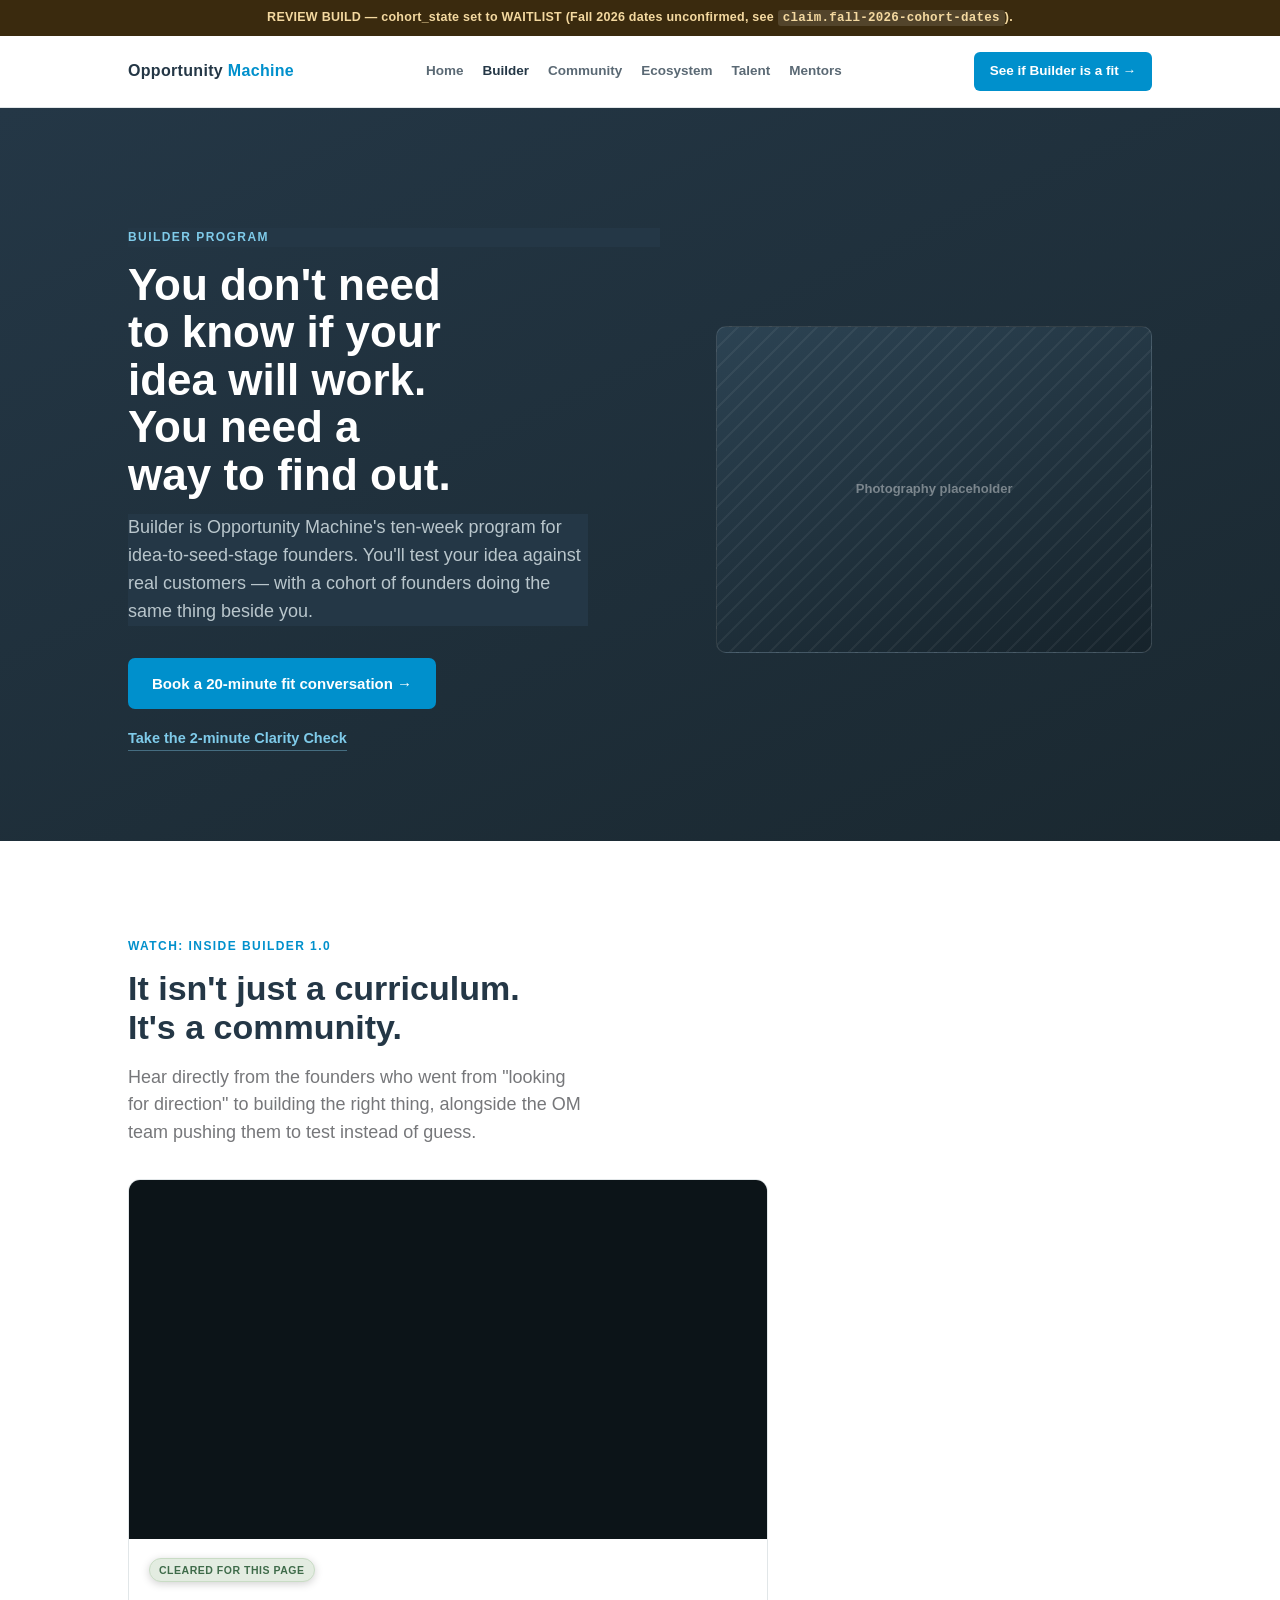
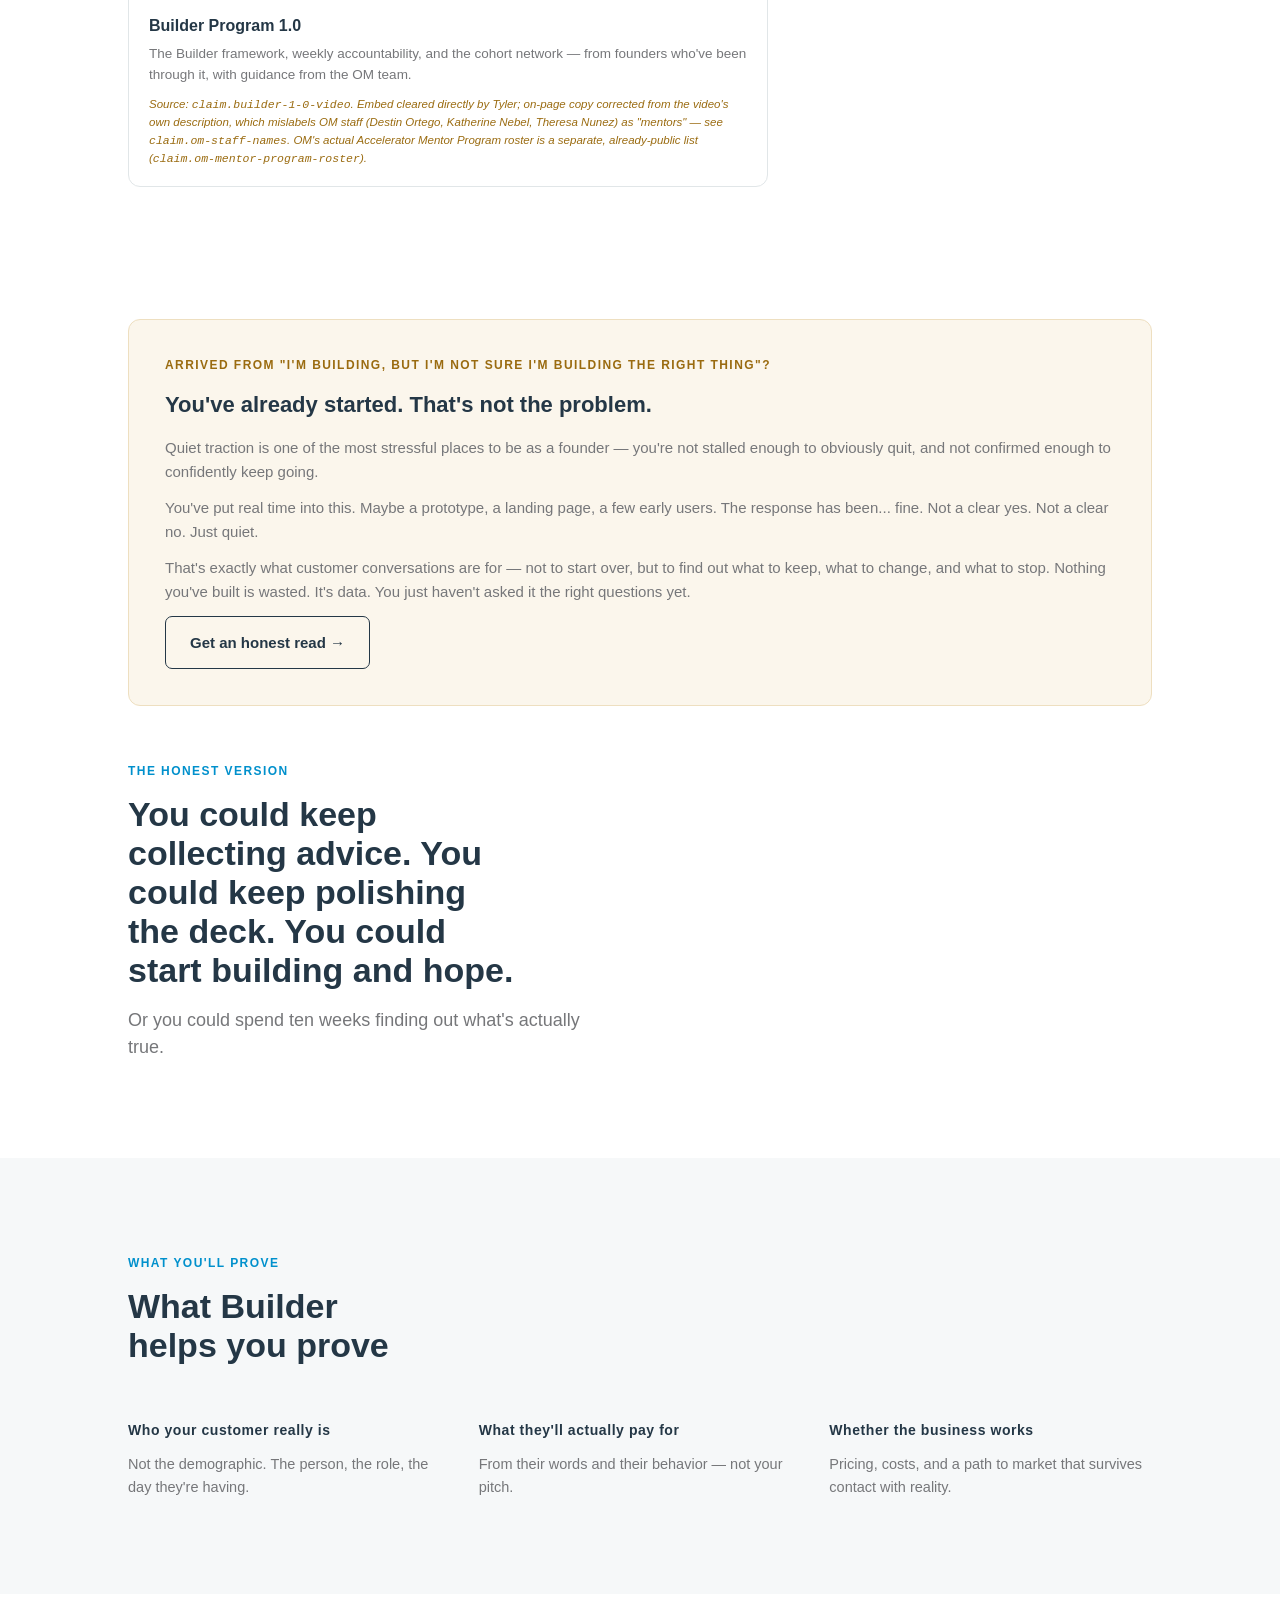
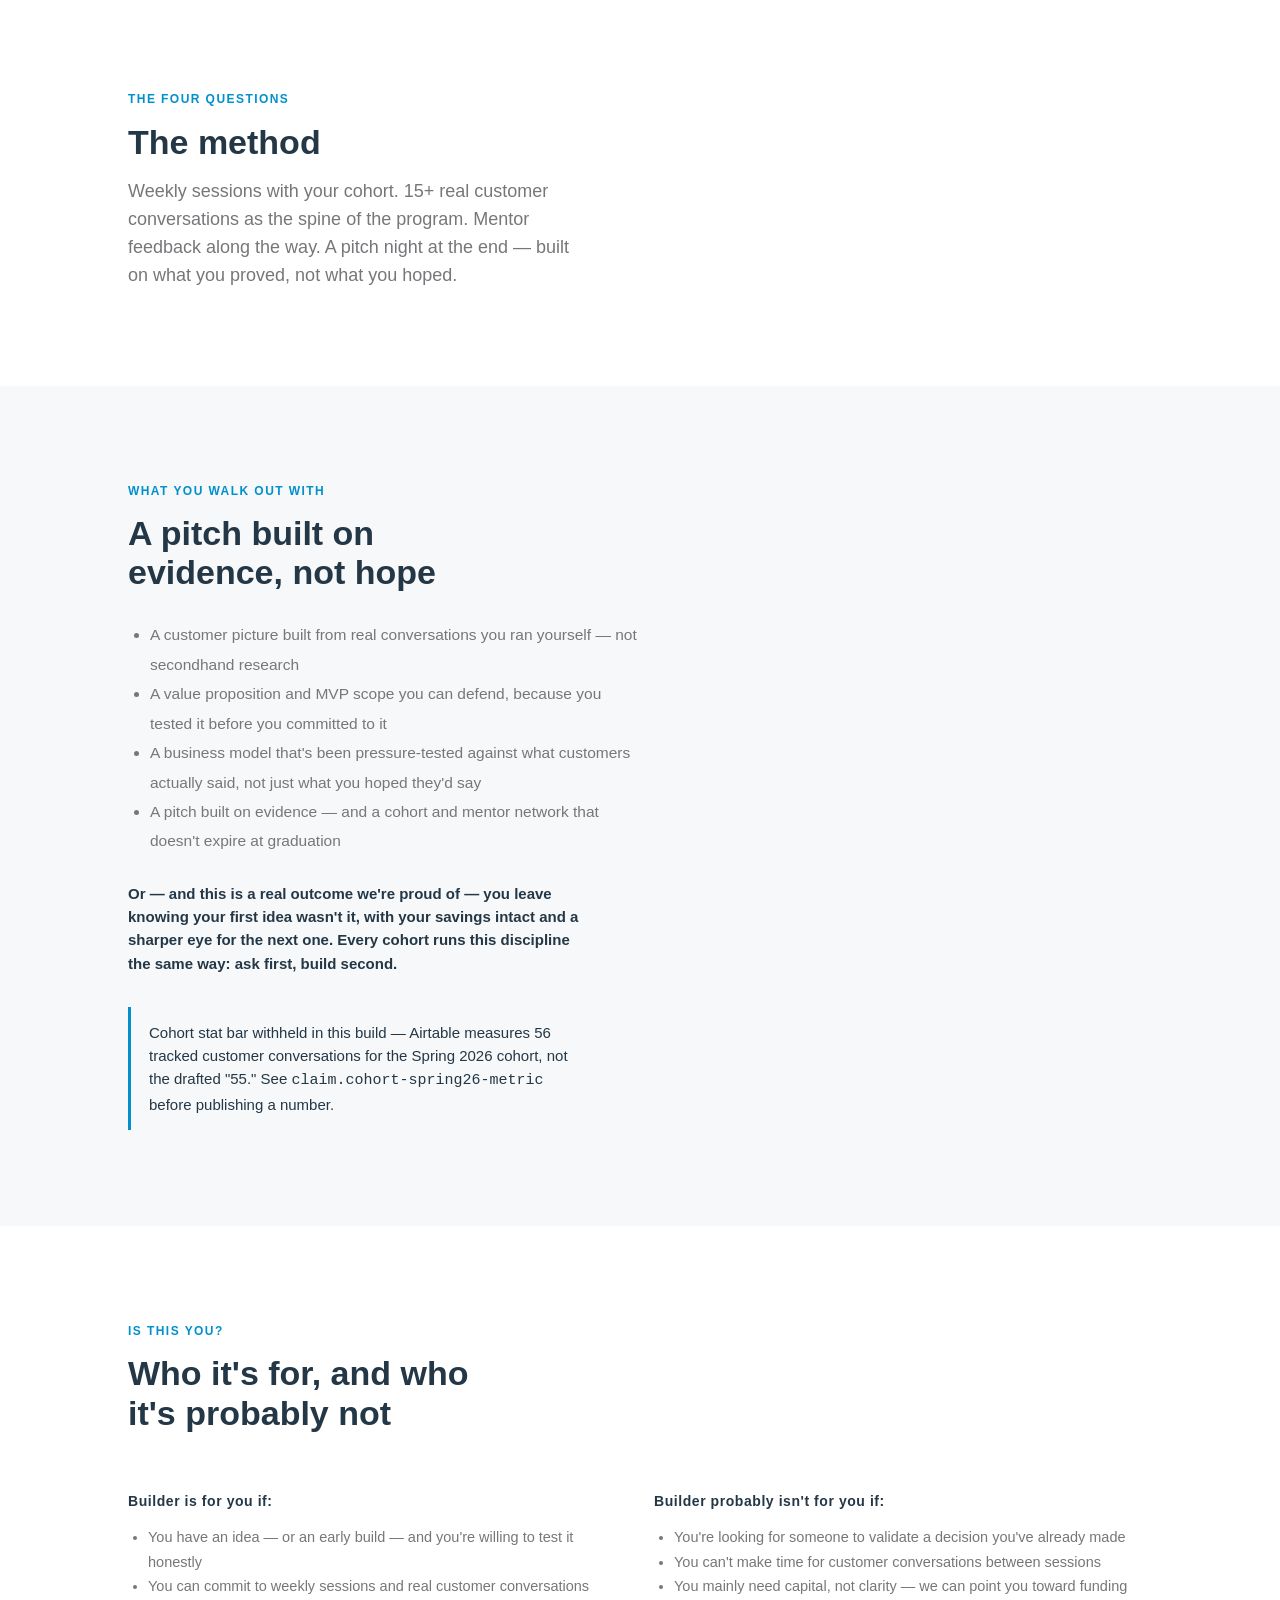
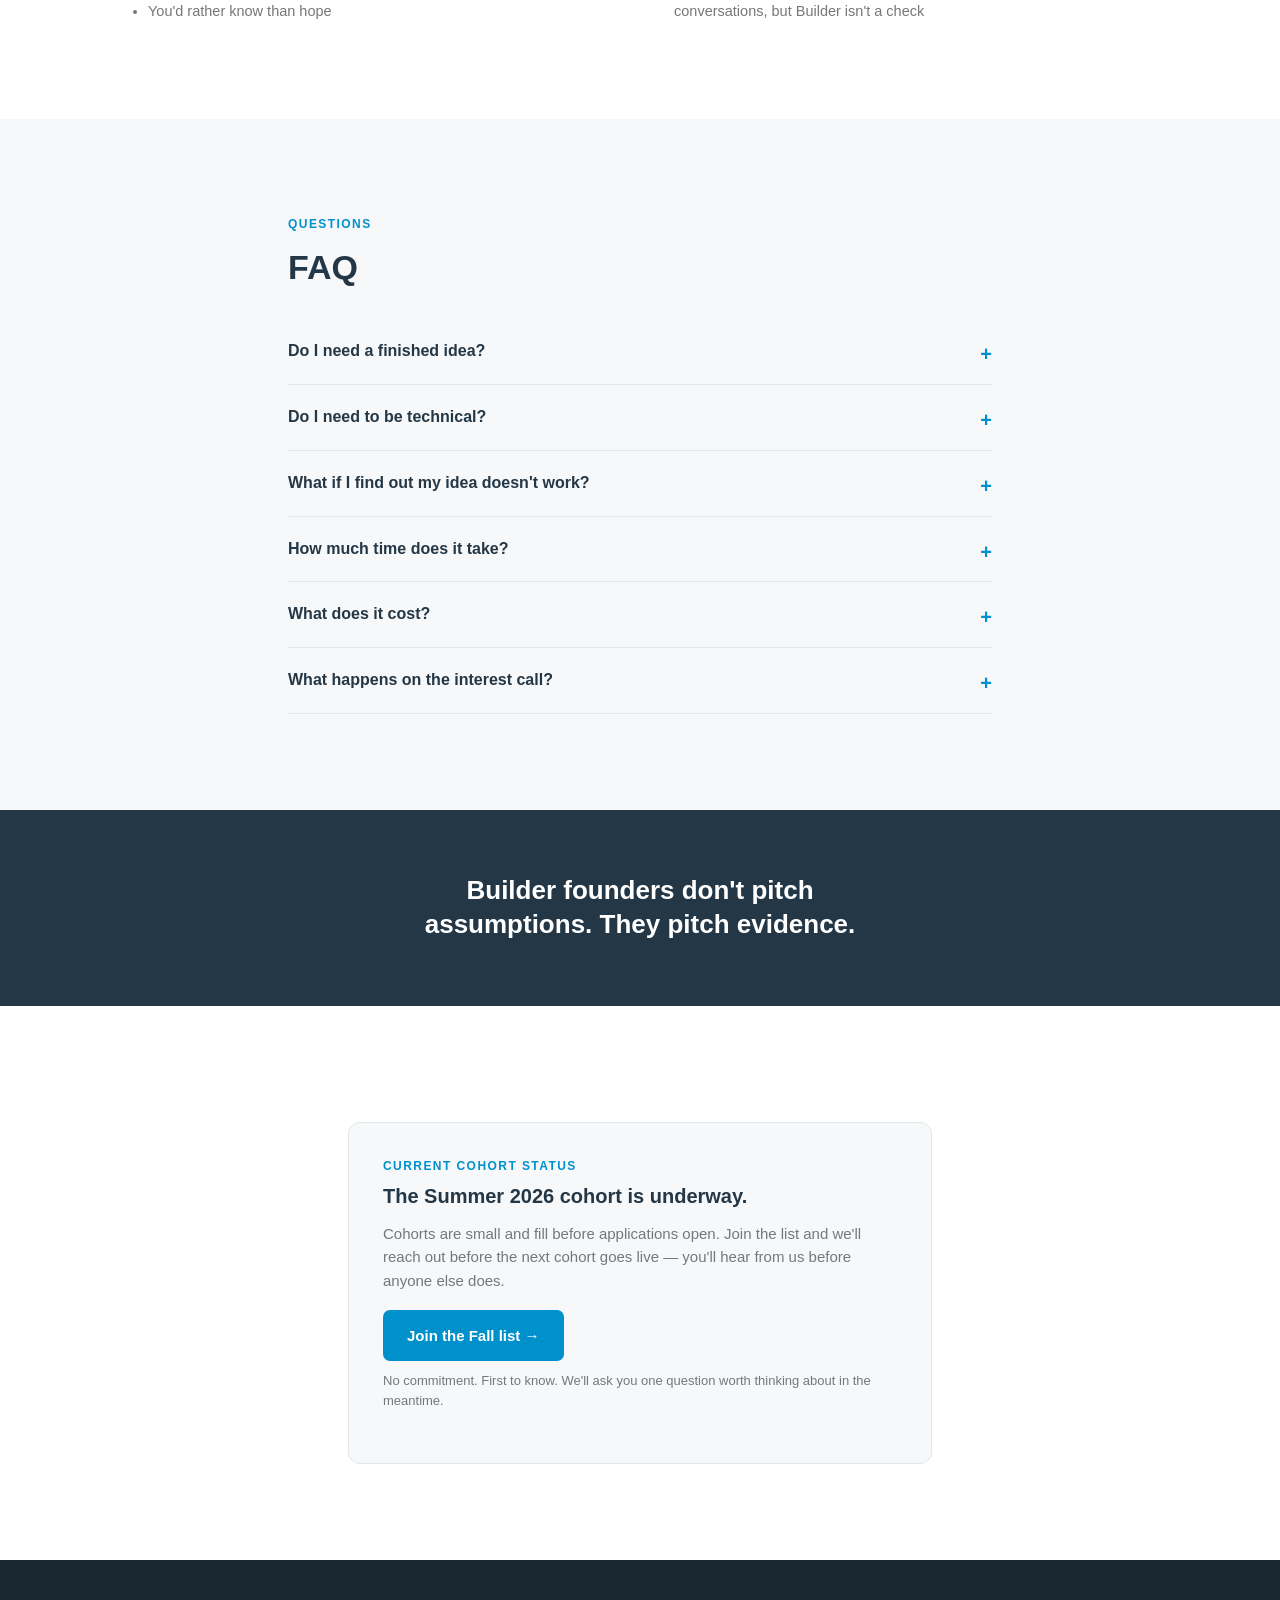
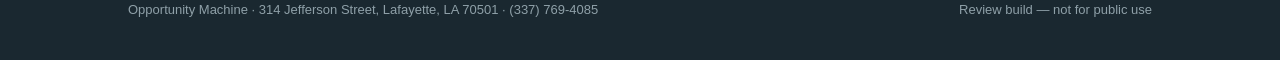
==== builder.html @ c9d7aee3 "Initial commit: OM website review build Static mockup of the Phase 1-4 website redesign plus new Com" ====
<!doctype html>
<html lang="en">
<head>
<meta charset="utf-8">
<meta name="viewport" content="width=device-width, initial-scale=1">
<title>Builder Program — Opportunity Machine</title>
<link rel="stylesheet" href="styles.css">
</head>
<body>

<div class="review-banner">REVIEW BUILD — cohort_state set to WAITLIST (Fall 2026 dates unconfirmed, see <code>claim.fall-2026-cohort-dates</code>).</div>

<nav class="site-nav">
  <div class="wrap">
    <div class="wordmark">Opportunity <b>Machine</b></div>
    <div class="nav-links">
      <a href="index.html">Home</a>
      <a href="builder.html" class="current">Builder</a>
      <a href="community.html">Community</a>
      <a href="ecosystem.html">Ecosystem</a>
      <a href="talent.html">Talent</a>
      <a href="mentors.html">Mentors</a>
    </div>
    <a class="nav-cta" href="#invite">See if Builder is a fit →</a>
  </div>
</nav>

<!-- HERO -->
<header class="hero">
  <div class="wrap hero-grid">
    <div>
      <span class="eyebrow on-navy">Builder Program</span>
      <h1 class="hero-h" style="font-size:44px;">You don't need to know if your idea will work. You need a way to find out.</h1>
      <p class="dek on-navy">Builder is Opportunity Machine's ten-week program for idea-to-seed-stage founders. You'll test your idea against real customers — with a cohort of founders doing the same thing beside you.</p>
      <div class="hero-ctas">
        <a class="btn btn-primary" href="#invite">Book a 20-minute fit conversation →</a>
        <a class="btn-link" style="color:#7FCBEA;border-color:rgba(127,203,234,.4)" href="clarity-check.html">Take the 2-minute Clarity Check</a>
      </div>
    </div>
    <div class="hero-photo">Photography placeholder</div>
  </div>
</header>

<!-- BUILDER 1.0 VIDEO — cleared by Tyler for this page, 2026-07-02 -->
<section class="screen" style="padding-bottom:0;">
  <div class="wrap">
    <span class="eyebrow">Watch: inside Builder 1.0</span>
    <h2 class="section-h">It isn't just a curriculum. It's a community.</h2>
    <p class="dek">Hear directly from the founders who went from "looking for direction" to building the right thing, alongside the OM team pushing them to test instead of guess.</p>
    <div class="video-grid" style="grid-template-columns:minmax(0,640px);margin-top:32px;">
      <div class="video-card">
        <div class="video-frame"><iframe src="https://www.youtube.com/embed/DkrfVr3X57Q" title="Opportunity Machine Builder 1.0" allowfullscreen></iframe></div>
        <div class="video-meta">
          <span class="cleared">Cleared for this page</span>
          <h4>Builder Program 1.0</h4>
          <p>The Builder framework, weekly accountability, and the cohort network — from founders who've been through it, with guidance from the OM team.</p>
          <div class="source-note">Source: <code>claim.builder-1-0-video</code>. Embed cleared directly by Tyler; on-page copy corrected from the video's own description, which mislabels OM staff (Destin Ortego, Katherine Nebel, Theresa Nunez) as "mentors" — see <code>claim.om-staff-names</code>. OM's actual Accelerator Mentor Program roster is a separate, already-public list (<code>claim.om-mentor-program-roster</code>).</div>
        </div>
      </div>
    </div>
  </div>
</section>

<!-- BRIDGE for Door 2 arrivals (id-targeted, shown always in this static demo for review purposes) -->
<section class="screen" style="padding-bottom:0;">
  <div class="wrap">
    <div class="bridge" id="already-building">
      <span class="eyebrow">Arrived from "I'm building, but I'm not sure I'm building the right thing"?</span>
      <h3>You've already started. That's not the problem.</h3>
      <p>Quiet traction is one of the most stressful places to be as a founder — you're not stalled enough to obviously quit, and not confirmed enough to confidently keep going.</p>
      <p>You've put real time into this. Maybe a prototype, a landing page, a few early users. The response has been... fine. Not a clear yes. Not a clear no. Just quiet.</p>
      <p>That's exactly what customer conversations are for — not to start over, but to find out what to keep, what to change, and what to stop. Nothing you've built is wasted. It's data. You just haven't asked it the right questions yet.</p>
      <a class="btn btn-ghost" href="#invite">Get an honest read →</a>
    </div>
  </div>
</section>

<!-- PAIN -->
<section class="screen" style="padding-top:20px;">
  <div class="wrap">
    <span class="eyebrow">The honest version</span>
    <h2 class="section-h">You could keep collecting advice. You could keep polishing the deck. You could start building and hope.</h2>
    <p class="dek">Or you could spend ten weeks finding out what's actually true.</p>
  </div>
</section>

<!-- WHAT BUILDER HELPS YOU PROVE -->
<section class="screen on-tint">
  <div class="wrap">
    <span class="eyebrow">What you'll prove</span>
    <h2 class="section-h">What Builder helps you prove</h2>
    <div class="fornot" style="margin-top:36px;grid-template-columns:1fr 1fr 1fr;">
      <div><h4>Who your customer really is</h4><p style="color:var(--gray);font-size:14.5px;">Not the demographic. The person, the role, the day they're having.</p></div>
      <div><h4>What they'll actually pay for</h4><p style="color:var(--gray);font-size:14.5px;">From their words and their behavior — not your pitch.</p></div>
      <div><h4>Whether the business works</h4><p style="color:var(--gray);font-size:14.5px;">Pricing, costs, and a path to market that survives contact with reality.</p></div>
    </div>
  </div>
</section>

<!-- METHOD -->
<section class="screen">
  <div class="wrap">
    <span class="eyebrow">The four questions</span>
    <h2 class="section-h">The method</h2>
    <p class="dek">Weekly sessions with your cohort. 15+ real customer conversations as the spine of the program. Mentor feedback along the way. A pitch night at the end — built on what you proved, not what you hoped.</p>
  </div>
</section>

<!-- WHAT YOU LEAVE WITH (Process Proof / State C) -->
<section class="screen on-tint">
  <div class="wrap">
    <span class="eyebrow">What you walk out with</span>
    <h2 class="section-h">A pitch built on evidence, not hope</h2>
    <ul style="margin-top:28px;font-size:15.5px;color:var(--gray);line-height:1.9;max-width:60ch;padding-left:22px;">
      <li>A customer picture built from real conversations you ran yourself — not secondhand research</li>
      <li>A value proposition and MVP scope you can defend, because you tested it before you committed to it</li>
      <li>A business model that's been pressure-tested against what customers actually said, not just what you hoped they'd say</li>
      <li>A pitch built on evidence — and a cohort and mentor network that doesn't expire at graduation</li>
    </ul>
    <p class="proof-close">Or — and this is a real outcome we're proud of — you leave knowing your first idea wasn't it, with your savings intact and a sharper eye for the next one. Every cohort runs this discipline the same way: ask first, build second.</p>
    <div class="stat-line">Cohort stat bar withheld in this build — Airtable measures 56 tracked customer conversations for the Spring 2026 cohort, not the drafted "55." See <code>claim.cohort-spring26-metric</code> before publishing a number.</div>
  </div>
</section>

<!-- FOR / NOT FOR -->
<section class="screen">
  <div class="wrap">
    <span class="eyebrow">Is this you?</span>
    <h2 class="section-h">Who it's for, and who it's probably not</h2>
    <div class="fornot">
      <div>
        <h4>Builder is for you if:</h4>
        <ul>
          <li>You have an idea — or an early build — and you're willing to test it honestly</li>
          <li>You can commit to weekly sessions and real customer conversations</li>
          <li>You'd rather know than hope</li>
        </ul>
      </div>
      <div>
        <h4>Builder probably isn't for you if:</h4>
        <ul>
          <li>You're looking for someone to validate a decision you've already made</li>
          <li>You can't make time for customer conversations between sessions</li>
          <li>You mainly need capital, not clarity — we can point you toward funding conversations, but Builder isn't a check</li>
        </ul>
      </div>
    </div>
  </div>
</section>

<!-- FAQ -->
<section class="screen on-tint">
  <div class="wrap" style="max-width:760px;">
    <span class="eyebrow">Questions</span>
    <h2 class="section-h">FAQ</h2>
    <div style="margin-top:32px;">
      <details class="faq-item"><summary>Do I need a finished idea?</summary><p>No. Half-formed is normal. The program exists to form it.</p></details>
      <details class="faq-item"><summary>Do I need to be technical?</summary><p>No. Several of our strongest founders aren't. Knowing your customer beats knowing how to code.</p></details>
      <details class="faq-item"><summary>What if I find out my idea doesn't work?</summary><p>Then you found out with real customer conversations instead of a finished product — and you kept the time and money that would have gone into building something nobody asked for. We consider that a win. Genuinely, not as a consolation prize.</p></details>
      <details class="faq-item"><summary>How much time does it take?</summary><p>One session a week, plus the customer conversations between them. If you can give it 4–6 focused hours a week, you can do Builder.</p></details>
      <details class="faq-item"><summary>What does it cost?</summary><p style="color:#9A6B10;">[NEEDS INPUT — pending ED/Tyler confirmation. See <code>claim.builder-program-cost</code>. Do not launch this FAQ item with a placeholder.]</p></details>
      <details class="faq-item"><summary>What happens on the interest call?</summary><p>Twenty minutes with our team. You tell us where you are; we tell you honestly whether Builder fits — and if it doesn't, where to go instead. Nothing to prepare.</p></details>
    </div>
  </div>
</section>

<!-- IDENTITY -->
<div class="identity-band">
  <h3>Builder founders don't pitch assumptions. They pitch evidence.</h3>
</div>

<!-- COHORT STATE — WAITLIST (dynamic block, current correct state) -->
<section class="screen" id="invite">
  <div class="wrap" style="max-width:640px;">
    <div class="cohort-block">
      <span class="eyebrow" style="margin-bottom:6px;">Current cohort status</span>
      <h3>The Summer 2026 cohort is underway.</h3>
      <p>Cohorts are small and fill before applications open. Join the list and we'll reach out before the next cohort goes live — you'll hear from us before anyone else does.</p>
      <a class="btn btn-primary" href="#">Join the Fall list →</a>
      <p class="micro">No commitment. First to know. We'll ask you one question worth thinking about in the meantime.</p>
    </div>
  </div>
</section>

<footer class="site-footer">
  <div class="wrap">
    <span>Opportunity Machine · 314 Jefferson Street, Lafayette, LA 70501 · (337) 769-4085</span>
    <span>Review build — not for public use</span>
  </div>
</footer>

<script src="app.js"></script>
</body>
</html>
---- styles.css ----
:root{
  --navy:#243746;
  --navy-deep:#1a2830;
  --blue:#0090CC;
  --blue-deep:#0077A8;
  --gray:#76777A;
  --paper:#FFFFFF;
  --paper-tint:#F6F8F9;
  --line:#E1E6E8;
  --ink:#1E2A30;
  --sans:"Century Gothic","Futura","Avenir Next","Segoe UI",ui-sans-serif,sans-serif;
}

*{box-sizing:border-box;}
html,body{margin:0;padding:0;}
body{
  font-family:var(--sans);
  color:var(--ink);
  background:var(--paper);
  line-height:1.55;
  -webkit-font-smoothing:antialiased;
}
h1,h2,h3{font-weight:700;text-wrap:balance;margin:0;}
p{margin:0;}
a{color:inherit;text-decoration:none;}
img,svg{max-width:100%;display:block;}
button{font-family:inherit;cursor:pointer;}

.wrap{max-width:1080px;margin:0 auto;padding:0 28px;}
.screen{padding:96px 0;}
@media (max-width:720px){.screen{padding:64px 0;}}

/* ---------------- Nav ---------------- */
.site-nav{
  position:sticky;top:0;z-index:50;
  background:rgba(255,255,255,.92);
  backdrop-filter:blur(6px);
  border-bottom:1px solid var(--line);
}
.site-nav .wrap{display:flex;align-items:center;justify-content:space-between;padding:16px 28px;max-width:1080px;}
.wordmark{font-weight:700;font-size:16px;letter-spacing:.02em;color:var(--navy);}
.wordmark b{color:var(--blue);}
.nav-links{display:flex;gap:19px;font-size:13.5px;font-weight:600;color:var(--navy);white-space:nowrap;}
.site-nav .wrap{gap:18px;}
.nav-links a{opacity:.75;transition:opacity .15s;}
.nav-links a:hover, .nav-links a.current{opacity:1;}
.nav-cta{
  background:var(--blue);color:#fff;font-size:13.5px;font-weight:700;
  padding:9px 16px;border-radius:6px;transition:background .15s;
}
.nav-cta:hover{background:var(--blue-deep);}
@media (max-width:720px){.nav-links{display:none;}}

/* ---------------- Buttons ---------------- */
.btn{
  display:inline-flex;align-items:center;gap:8px;
  font-weight:700;font-size:15px;
  padding:14px 24px;border-radius:7px;border:none;
  transition:transform .12s ease, background .15s;
}
.btn:hover{transform:translateY(-1px);}
.btn-primary{background:var(--blue);color:#fff;}
.btn-primary:hover{background:var(--blue-deep);}
.btn-ghost{background:transparent;color:var(--navy);border:1.5px solid var(--navy);}
.btn-ghost:hover{background:var(--navy);color:#fff;}
.btn-link{
  color:var(--blue);font-weight:700;font-size:14.5px;
  border-bottom:1.5px solid rgba(0,144,204,.4);
}
.btn-link:hover{border-color:var(--blue);}
.btn-white{background:#fff;color:var(--navy);}
.btn-white:hover{background:var(--paper-tint);}

/* ---------------- Eyebrow / type ---------------- */
.eyebrow{
  font-size:12px;font-weight:700;letter-spacing:.12em;text-transform:uppercase;
  color:var(--blue);margin-bottom:14px;display:block;
}
.eyebrow.on-navy{color:#7FCBEA;}
h1.hero-h{font-size:52px;line-height:1.08;color:#fff;max-width:15ch;}
h1.hero-h.on-light{color:var(--navy);}
h2.section-h{font-size:34px;line-height:1.15;color:var(--navy);max-width:22ch;}
h2.section-h.on-navy{color:#fff;}
.dek{font-size:18px;color:var(--gray);max-width:46ch;margin-top:16px;line-height:1.55;}
.dek.on-navy{color:#B9C6CC;}
@media (max-width:720px){h1.hero-h{font-size:36px;}h2.section-h{font-size:26px;}}

/* ---------------- Section variants ---------------- */
.on-navy{background:var(--navy);color:#fff;}
.on-tint{background:var(--paper-tint);}

/* ---------------- Hero ---------------- */
.hero{
  background:linear-gradient(155deg,var(--navy) 0%, var(--navy-deep) 100%);
  color:#fff;padding:120px 0 90px;position:relative;overflow:hidden;
}
.hero-photo{
  border-radius:10px;
  background:repeating-linear-gradient(135deg, rgba(255,255,255,.05) 0 2px, transparent 2px 14px), linear-gradient(160deg,#2c4353,#16232b);
  border:1px solid rgba(255,255,255,.12);
  aspect-ratio:4/3;
  display:flex;align-items:center;justify-content:center;
  color:rgba(255,255,255,.4);font-size:13px;font-weight:600;text-align:center;padding:20px;
}
.hero-grid{display:grid;grid-template-columns:1.1fr .9fr;gap:56px;align-items:center;}
@media (max-width:820px){.hero-grid{grid-template-columns:1fr;}.hero-photo{order:-1;max-width:340px;}}
.hero-ctas{display:flex;flex-wrap:wrap;gap:18px;margin-top:32px;align-items:center;}
.rotating-line{margin-top:26px;font-size:15px;color:#B9C6CC;min-height:22px;}

/* ---------------- Mirror ---------------- */
.mirror{padding:110px 0;}
.mirror-lines{max-width:56ch;margin:0 auto;text-align:left;}
.mirror-lines p{
  font-size:23px;line-height:1.45;color:var(--navy);margin-bottom:26px;
  opacity:0;transform:translateY(8px);
  transition:opacity .6s ease, transform .6s ease;
}
.mirror-lines p.visible{opacity:1;transform:none;}
.mirror-close{
  border-left:3px solid var(--blue);padding-left:20px;margin-top:36px;
  font-size:19px;font-weight:700;color:var(--navy);max-width:52ch;
}
@media (prefers-reduced-motion: reduce){.mirror-lines p{opacity:1;transform:none;transition:none;}}

/* ---------------- Reframe ---------------- */
.reframe{background:var(--navy);color:#fff;}
.reframe .wrap{max-width:760px;}
.reframe-body{font-size:18px;color:#CBD6DA;margin-top:22px;max-width:60ch;}
.reframe-body strong{color:#fff;}

/* ---------------- Path ---------------- */
.path-stages{display:grid;grid-template-columns:repeat(5,1fr);gap:18px;margin-top:52px;}
@media (max-width:900px){.path-stages{grid-template-columns:1fr;}}
.path-stage{border-top:3px solid var(--blue);padding-top:16px;}
.path-stage h4{font-size:14px;letter-spacing:.06em;text-transform:uppercase;color:var(--navy);margin-bottom:8px;}
.path-stage p{font-size:14px;color:var(--gray);margin-bottom:8px;line-height:1.5;}
.path-stage .om-does{font-size:13px;color:var(--navy);font-style:italic;}
.path-line{height:56px;margin:0 0 8px;position:relative;}
.path-line svg{width:100%;height:100%;}
.path-close{margin-top:44px;font-size:15px;color:var(--gray);}

/* ---------------- Method ---------------- */
.method-cards{display:grid;grid-template-columns:repeat(4,1fr);gap:20px;margin-top:46px;}
@media (max-width:900px){.method-cards{grid-template-columns:1fr 1fr;}}
@media (max-width:600px){.method-cards{grid-template-columns:1fr;}}
.method-card{background:#fff;border:1px solid var(--line);border-radius:10px;padding:24px 22px;}
.method-card .num{font-size:12px;font-weight:700;color:var(--blue);letter-spacing:.08em;}
.method-card h4{font-size:17px;color:var(--navy);margin:10px 0 8px;}
.method-card p.desc{font-size:14px;color:var(--gray);margin-bottom:14px;}
.method-card .q{font-size:15px;font-style:italic;color:var(--navy);margin-bottom:14px;line-height:1.4;}
.method-card .out{font-size:12.5px;color:var(--gray);border-top:1px dashed var(--line);padding-top:12px;}
.method-card .out b{color:var(--navy);}

/* ---------------- Proof (process-proof / State C) ---------------- */
.proof-body{font-size:17px;color:var(--gray);margin-top:20px;max-width:62ch;line-height:1.65;}
.proof-close{margin-top:26px;font-size:15px;font-weight:600;color:var(--navy);max-width:56ch;}
.quote-pair{display:grid;grid-template-columns:1fr 1fr;gap:24px;margin-top:44px;}
@media (max-width:720px){.quote-pair{grid-template-columns:1fr;}}
.quote-card{background:var(--paper-tint);border-radius:10px;padding:26px;font-size:15px;color:var(--navy);}
.quote-card cite{display:block;margin-top:14px;font-size:13px;font-style:normal;color:var(--gray);}
.stat-line{
  margin-top:32px;font-size:15px;color:var(--navy);background:var(--paper-tint);
  border-left:3px solid var(--blue);padding:14px 18px;border-radius:0 6px 6px 0;max-width:56ch;
}

/* ---------------- Identity band ---------------- */
.identity-band{background:var(--navy);color:#fff;padding:64px 0;text-align:center;}
.identity-band h3{font-size:26px;max-width:32ch;margin:0 auto;line-height:1.3;}

/* ---------------- Invitation ---------------- */
.invite-body{font-size:17px;color:var(--gray);margin-top:18px;max-width:58ch;}
.invite-calendly{
  margin-top:36px;border:1px dashed var(--line);border-radius:10px;padding:40px 24px;text-align:center;
  color:var(--gray);font-size:13.5px;background:var(--paper-tint);
}
.invite-micro{font-size:13px;color:var(--gray);margin-top:14px;max-width:54ch;}
.invite-fallback{
  margin-top:44px;padding-top:32px;border-top:1px solid var(--line);
}
.invite-fallback b{color:var(--navy);display:block;margin-bottom:8px;font-size:15px;}
.newsletter-block{margin-top:44px;padding-top:32px;border-top:1px solid var(--line);}
.newsletter-form{display:flex;gap:10px;margin-top:14px;flex-wrap:wrap;}
.newsletter-form input{
  padding:12px 14px;border:1.5px solid var(--line);border-radius:6px;font-size:14px;flex:1;min-width:160px;font-family:inherit;
}
.privacy-note{font-size:12px;color:var(--gray);margin-top:8px;}

/* ---------------- Doors (Programs page) ---------------- */
.door-grid{display:grid;grid-template-columns:1fr 1fr;gap:22px;margin-top:50px;}
@media (max-width:720px){.door-grid{grid-template-columns:1fr;}}
.door-card{border:1px solid var(--line);border-radius:12px;padding:30px;background:#fff;transition:box-shadow .15s;}
.door-card:hover{box-shadow:0 6px 24px rgba(36,55,70,.08);}
.door-card h3{font-size:19px;color:var(--navy);margin-bottom:12px;line-height:1.35;}
.door-card p.copy{font-size:14.5px;color:var(--gray);margin-bottom:12px;}
.door-card p.reassure{font-size:13.5px;color:var(--blue-deep);font-weight:600;margin-bottom:20px;}

/* ---------------- Cohort state block ---------------- */
.cohort-block{
  background:var(--paper-tint);border-radius:12px;padding:34px;margin-top:20px;
  border:1px solid var(--line);
}
.cohort-block h3{font-size:20px;color:var(--navy);margin-bottom:10px;}
.cohort-block p{font-size:15px;color:var(--gray);margin-bottom:18px;}
.cohort-block .micro{font-size:13px;color:var(--gray);margin-top:10px;}

/* ---------------- Bridge (Door 2) ---------------- */
.bridge{background:#FBF6EC;border:1px solid #EEDFC0;border-radius:12px;padding:36px;margin:36px 0;}
.bridge .eyebrow{color:#9A6B10;}
.bridge h3{font-size:22px;color:var(--navy);margin-bottom:14px;}
.bridge p{font-size:15px;color:var(--gray);margin-bottom:12px;line-height:1.6;}

/* ---------------- FAQ ---------------- */
.faq-item{border-bottom:1px solid var(--line);padding:20px 0;}
.faq-item summary{font-size:16px;font-weight:700;color:var(--navy);cursor:pointer;list-style:none;}
.faq-item summary::-webkit-details-marker{display:none;}
.faq-item summary::after{content:"+";float:right;color:var(--blue);font-size:20px;}
.faq-item[open] summary::after{content:"–";}
.faq-item p{margin-top:12px;font-size:14.5px;color:var(--gray);}

/* ---------------- For / Not-for ---------------- */
.fornot{display:grid;grid-template-columns:1fr 1fr;gap:28px;margin-top:40px;}
@media (max-width:720px){.fornot{grid-template-columns:1fr;}}
.fornot ul{margin:0;padding-left:20px;font-size:14.5px;color:var(--gray);line-height:1.7;}
.fornot h4{font-size:14px;letter-spacing:.04em;color:var(--navy);margin-bottom:12px;}

/* ---------------- Footer ---------------- */
footer.site-footer{background:var(--navy-deep);color:#8FA0A8;padding:40px 0;font-size:13px;}
footer.site-footer .wrap{display:flex;justify-content:space-between;flex-wrap:wrap;gap:12px;}

/* ---------------- Review banner ---------------- */
.review-banner{
  background:#3A2A0E;color:#F4D9A0;font-size:12.5px;text-align:center;padding:8px 16px;
  font-weight:600;letter-spacing:.02em;
}
.review-banner code{background:rgba(255,255,255,.12);padding:1px 5px;border-radius:3px;}

/* ---------------- Clarity Check ---------------- */
.cc-shell{max-width:620px;margin:0 auto;padding:100px 28px 120px;min-height:70vh;}
.cc-progress{display:flex;gap:6px;margin-bottom:40px;}
.cc-dot{height:5px;flex:1;background:var(--line);border-radius:3px;overflow:hidden;}
.cc-dot.filled{background:var(--blue);}
.cc-screen{display:none;}
.cc-screen.active{display:block;animation:ccfade .3s ease;}
@keyframes ccfade{from{opacity:0;transform:translateY(6px);}to{opacity:1;transform:none;}}
.cc-q{font-size:24px;color:var(--navy);margin-bottom:28px;line-height:1.4;}
.cc-options{display:flex;flex-direction:column;gap:12px;}
.cc-option{
  text-align:left;padding:16px 20px;border:1.5px solid var(--line);border-radius:8px;
  background:#fff;font-size:15px;color:var(--ink);font-family:inherit;min-height:48px;
  transition:border-color .12s, background .12s;
}
.cc-option:hover{border-color:var(--blue);background:var(--paper-tint);}
.cc-option.selected{border-color:var(--blue);background:#E9F6FC;}
.cc-nav{display:flex;justify-content:space-between;margin-top:32px;}
.cc-back{font-size:14px;color:var(--gray);font-weight:600;}
.cc-intro h1{font-size:32px;color:var(--navy);margin-bottom:16px;}
.cc-intro p{font-size:16px;color:var(--gray);margin-bottom:28px;max-width:52ch;}
.cc-band{font-size:13px;font-weight:700;letter-spacing:.08em;text-transform:uppercase;color:var(--blue);margin-bottom:10px;}
.cc-result h2{font-size:30px;color:var(--navy);margin-bottom:18px;}
.cc-result p{font-size:16px;color:var(--gray);margin-bottom:16px;max-width:56ch;line-height:1.6;}
.cc-flag{background:#FBF6EC;border:1px solid #EEDFC0;border-radius:8px;padding:16px 18px;font-size:14.5px;color:#7A5308;margin:18px 0;}
.cc-path-pin{margin:28px 0;padding:16px 18px;background:var(--paper-tint);border-radius:8px;font-size:13.5px;color:var(--navy);font-weight:600;}
.cc-email{margin-top:36px;padding-top:28px;border-top:1px solid var(--line);}
.cc-email-form{display:flex;gap:10px;margin-top:12px;flex-wrap:wrap;}
.cc-email-form input{padding:12px 14px;border:1.5px solid var(--line);border-radius:6px;font-size:14px;flex:1;min-width:180px;font-family:inherit;}

/* ---------------- Founder video proof (Phase 8) ---------------- */
.video-grid{display:grid;grid-template-columns:repeat(3,1fr);gap:22px;margin-top:40px;}
@media (max-width:900px){.video-grid{grid-template-columns:1fr;}}
.video-card{background:#fff;border:1px solid var(--line);border-radius:12px;overflow:hidden;}
.video-frame{position:relative;width:100%;aspect-ratio:16/9;background:#0c1418;}
.video-frame iframe{position:absolute;inset:0;width:100%;height:100%;border:0;}
.video-meta{padding:18px 20px;}
.pending{
  display:inline-block;font-size:10.5px;font-weight:700;letter-spacing:.05em;text-transform:uppercase;
  color:#9A6B10;background:#FBF6EC;border:1px solid #EEDFC0;padding:3px 9px;border-radius:999px;margin-bottom:10px;
  box-shadow:0 2px 8px rgba(0,0,0,.18);
}
.video-meta h4{font-size:16px;color:var(--navy);margin-bottom:6px;}
.video-meta p{font-size:13.5px;color:var(--gray);line-height:1.55;margin-bottom:0;}
.video-meta .source-note{font-size:11.5px;color:#9A6B10;margin-top:10px;font-style:italic;}

/* ---------------- Cleared video badge variant ---------------- */
.cleared{
  display:inline-block;font-size:10.5px;font-weight:700;letter-spacing:.05em;text-transform:uppercase;
  color:#3F6B4A;background:#E3ECE1;border:1px solid #C9DCC5;padding:3px 9px;border-radius:999px;margin-bottom:10px;
  box-shadow:0 2px 8px rgba(0,0,0,.18);
}

/* ---------------- Hero video (Phase 8 — OM BMV) ---------------- */
.hero-video-wrap{position:relative;border-radius:10px;overflow:hidden;border:1px solid rgba(255,255,255,.12);aspect-ratio:4/3;background:#0c1418;}
.hero-video{width:100%;height:100%;object-fit:cover;display:block;}

/* ---------------- Mentors grid (Phase 8) ---------------- */
.mentor-grid{display:grid;grid-template-columns:repeat(3,1fr);gap:16px;margin-top:36px;}
@media (max-width:900px){.mentor-grid{grid-template-columns:1fr 1fr;}}
@media (max-width:600px){.mentor-grid{grid-template-columns:1fr;}}
.mentor-card{background:#fff;border:1px solid var(--line);border-radius:10px;padding:18px 20px;}
.mentor-card.flagged{border-left:3px solid #B8860B;}
.mentor-card h4{font-size:15px;color:var(--navy);margin-bottom:6px;}
.mentor-card p{font-size:12.5px;color:var(--gray);line-height:1.5;margin-bottom:10px;min-height:38px;}
.mentor-card a{font-size:12px;color:var(--blue);font-weight:600;}
.mentor-flag{font-size:10.5px;color:#9A6B10;font-weight:700;text-transform:uppercase;letter-spacing:.03em;display:block;margin-bottom:6px;}
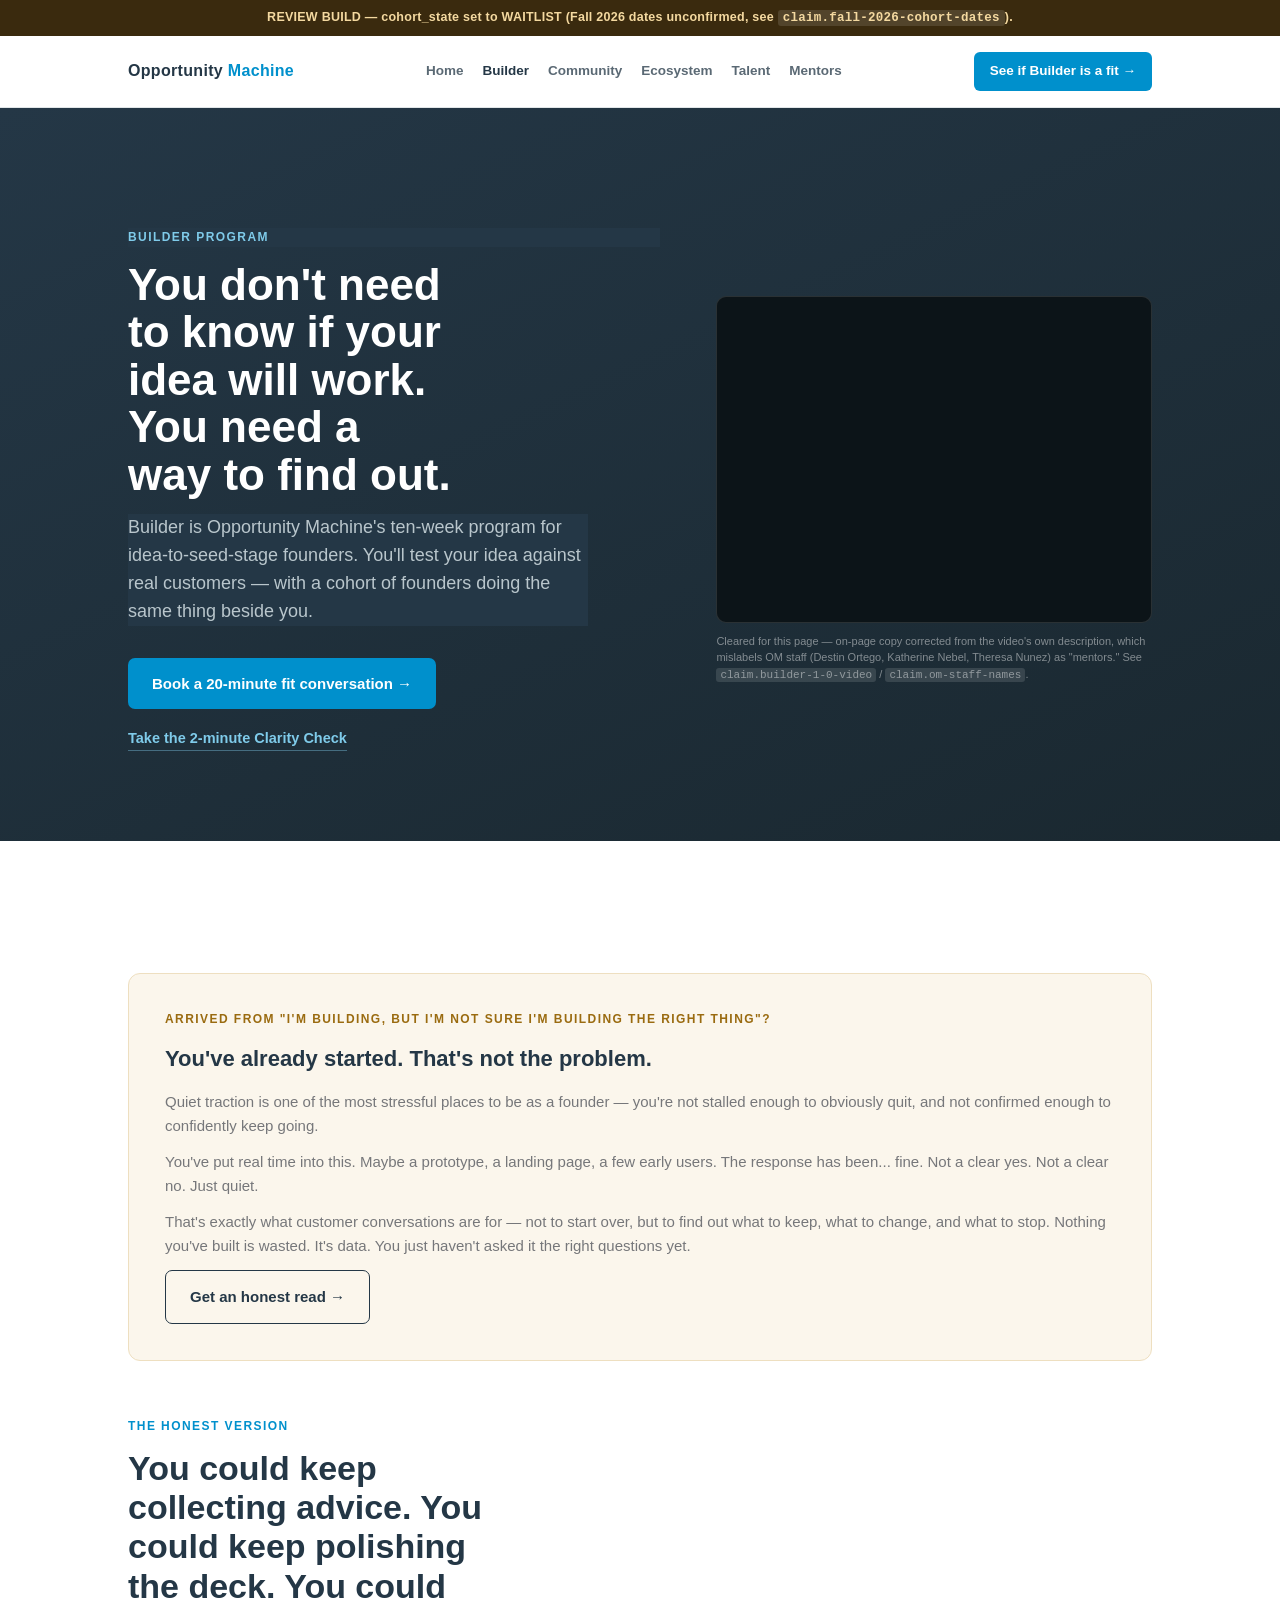
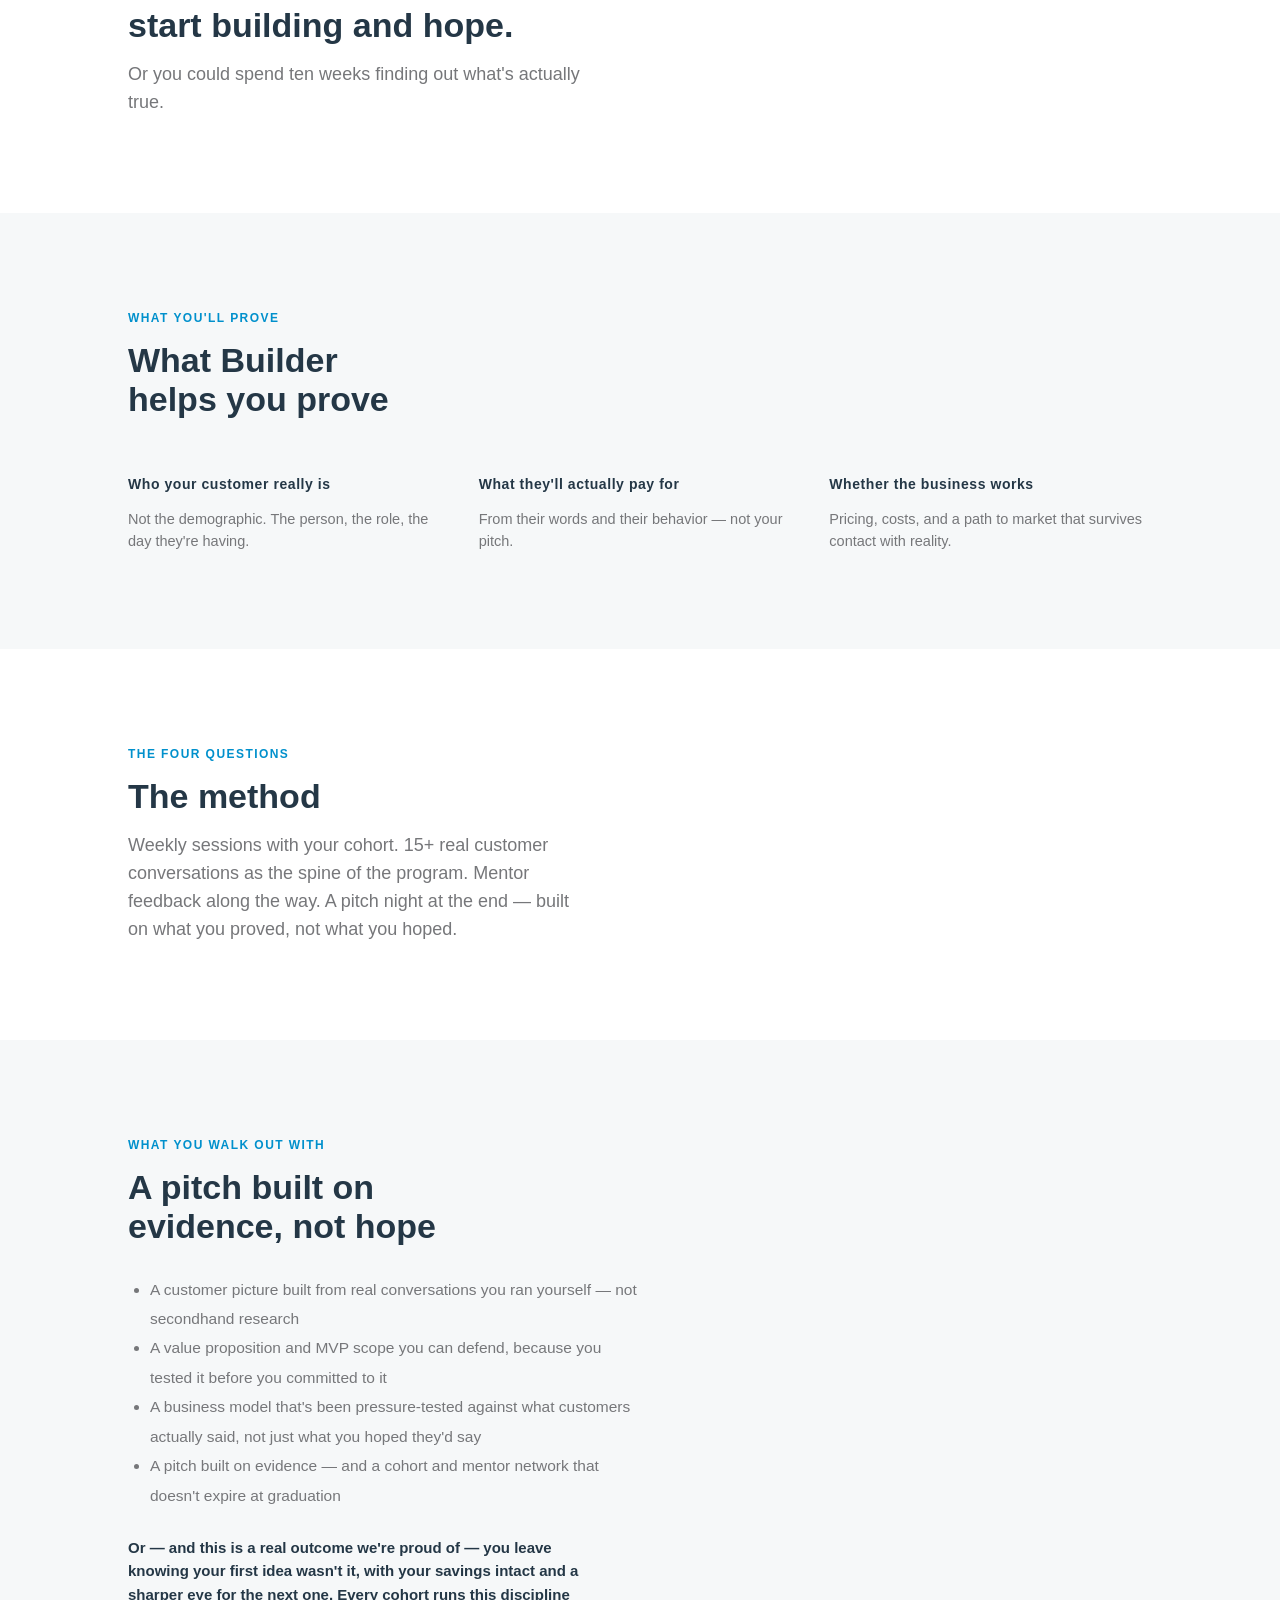
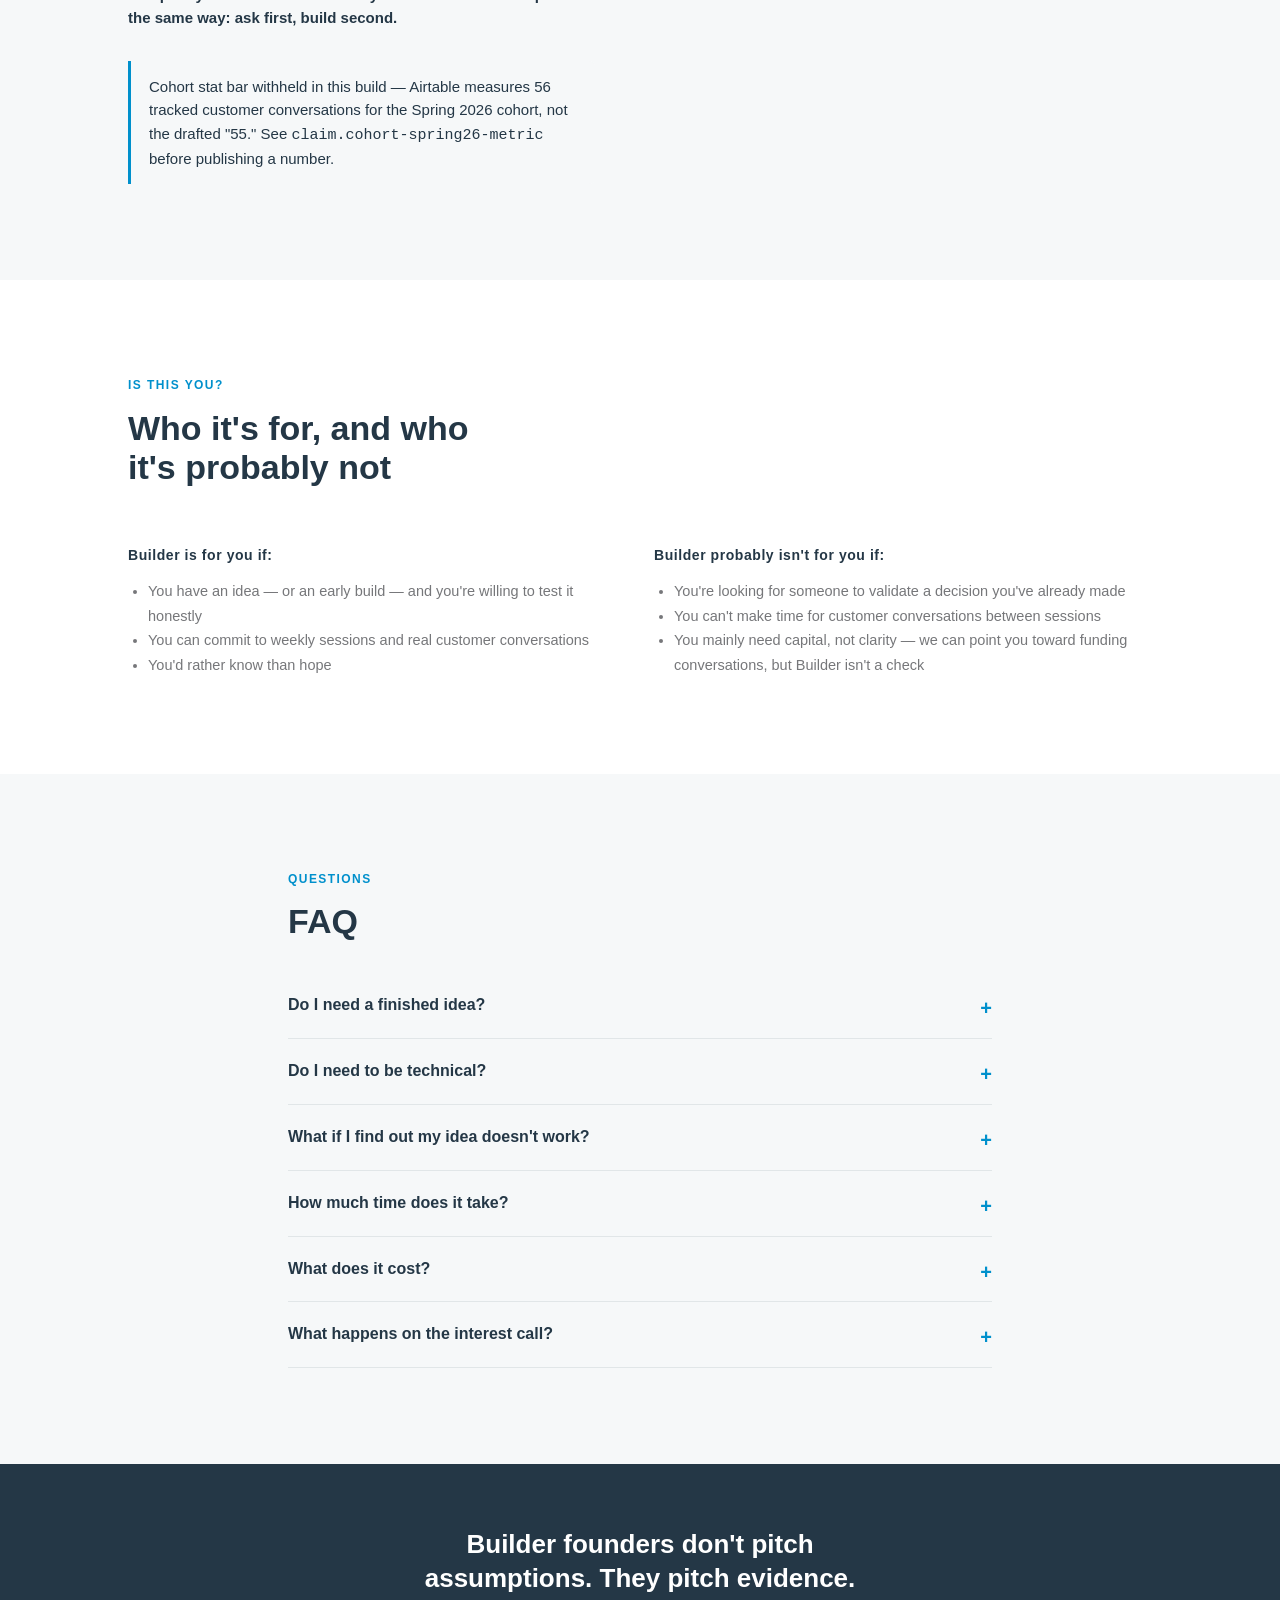
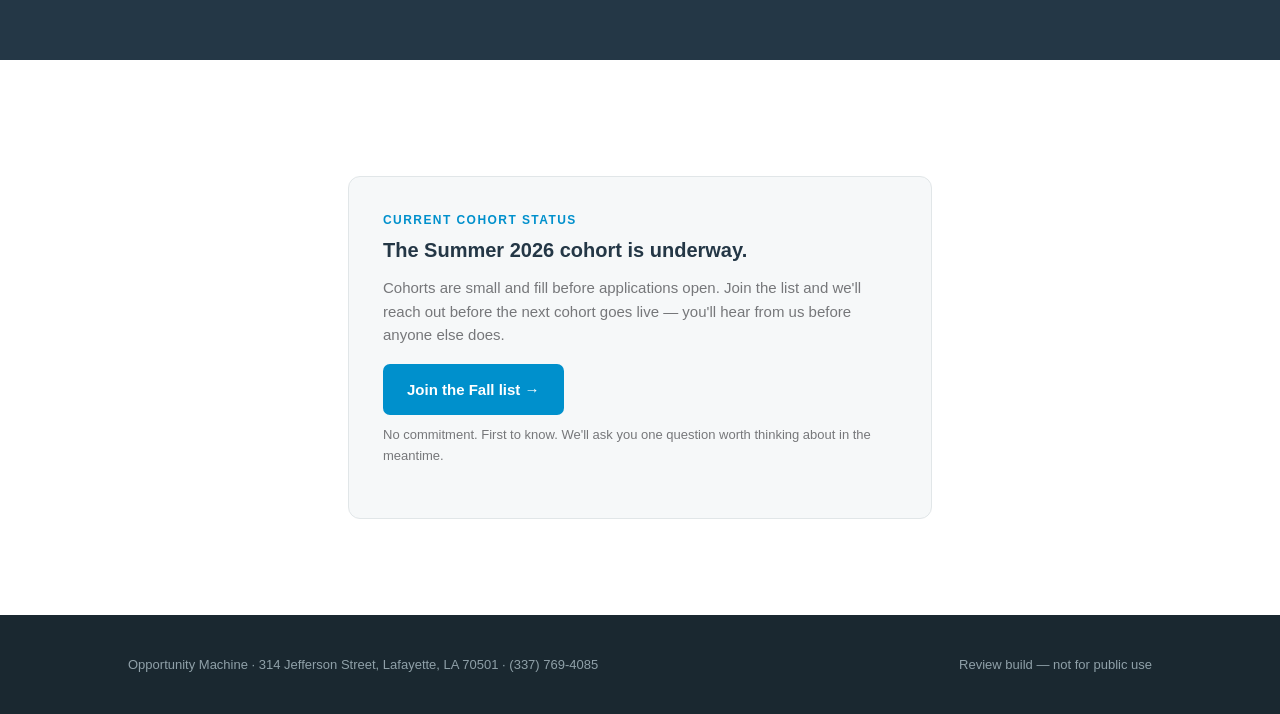
==== commit e0683296: "Move Builder 1.0 video into the hero, replacing the photo placeholder Removes the separate video sec" ====
--- a/builder.html
+++ b/builder.html
@@ -37,29 +37,14 @@
         <a class="btn-link" style="color:#7FCBEA;border-color:rgba(127,203,234,.4)" href="clarity-check.html">Take the 2-minute Clarity Check</a>
       </div>
     </div>
-    <div class="hero-photo">Photography placeholder</div>
+    <div>
+      <div class="hero-video-wrap">
+        <iframe src="https://www.youtube.com/embed/DkrfVr3X57Q" title="Opportunity Machine Builder 1.0" allowfullscreen></iframe>
+      </div>
+      <p style="margin-top:10px;font-size:11px;color:rgba(255,255,255,.45);line-height:1.5;">Cleared for this page — on-page copy corrected from the video's own description, which mislabels OM staff (Destin Ortego, Katherine Nebel, Theresa Nunez) as "mentors." See <code style="background:rgba(255,255,255,.12);padding:1px 4px;border-radius:3px;">claim.builder-1-0-video</code> / <code style="background:rgba(255,255,255,.12);padding:1px 4px;border-radius:3px;">claim.om-staff-names</code>.</p>
+    </div>
   </div>
 </header>
-
-<!-- BUILDER 1.0 VIDEO — cleared by Tyler for this page, 2026-07-02 -->
-<section class="screen" style="padding-bottom:0;">
-  <div class="wrap">
-    <span class="eyebrow">Watch: inside Builder 1.0</span>
-    <h2 class="section-h">It isn't just a curriculum. It's a community.</h2>
-    <p class="dek">Hear directly from the founders who went from "looking for direction" to building the right thing, alongside the OM team pushing them to test instead of guess.</p>
-    <div class="video-grid" style="grid-template-columns:minmax(0,640px);margin-top:32px;">
-      <div class="video-card">
-        <div class="video-frame"><iframe src="https://www.youtube.com/embed/DkrfVr3X57Q" title="Opportunity Machine Builder 1.0" allowfullscreen></iframe></div>
-        <div class="video-meta">
-          <span class="cleared">Cleared for this page</span>
-          <h4>Builder Program 1.0</h4>
-          <p>The Builder framework, weekly accountability, and the cohort network — from founders who've been through it, with guidance from the OM team.</p>
-          <div class="source-note">Source: <code>claim.builder-1-0-video</code>. Embed cleared directly by Tyler; on-page copy corrected from the video's own description, which mislabels OM staff (Destin Ortego, Katherine Nebel, Theresa Nunez) as "mentors" — see <code>claim.om-staff-names</code>. OM's actual Accelerator Mentor Program roster is a separate, already-public list (<code>claim.om-mentor-program-roster</code>).</div>
-        </div>
-      </div>
-    </div>
-  </div>
-</section>
 
 <!-- BRIDGE for Door 2 arrivals (id-targeted, shown always in this static demo for review purposes) -->
 <section class="screen" style="padding-bottom:0;">
@@ -176,7 +161,7 @@
       <span class="eyebrow" style="margin-bottom:6px;">Current cohort status</span>
       <h3>The Summer 2026 cohort is underway.</h3>
       <p>Cohorts are small and fill before applications open. Join the list and we'll reach out before the next cohort goes live — you'll hear from us before anyone else does.</p>
-      <a class="btn btn-primary" href="#">Join the Fall list →</a>
+      <a class="btn btn-primary" href="index.html#invite">Join the Fall list →</a>
       <p class="micro">No commitment. First to know. We'll ask you one question worth thinking about in the meantime.</p>
     </div>
   </div>
--- a/styles.css
+++ b/styles.css
@@ -290,6 +290,7 @@
 /* ---------------- Hero video (Phase 8 — OM BMV) ---------------- */
 .hero-video-wrap{position:relative;border-radius:10px;overflow:hidden;border:1px solid rgba(255,255,255,.12);aspect-ratio:4/3;background:#0c1418;}
 .hero-video{width:100%;height:100%;object-fit:cover;display:block;}
+.hero-video-wrap iframe{position:absolute;inset:0;width:100%;height:100%;border:0;}
 
 /* ---------------- Mentors grid (Phase 8) ---------------- */
 .mentor-grid{display:grid;grid-template-columns:repeat(3,1fr);gap:16px;margin-top:36px;}
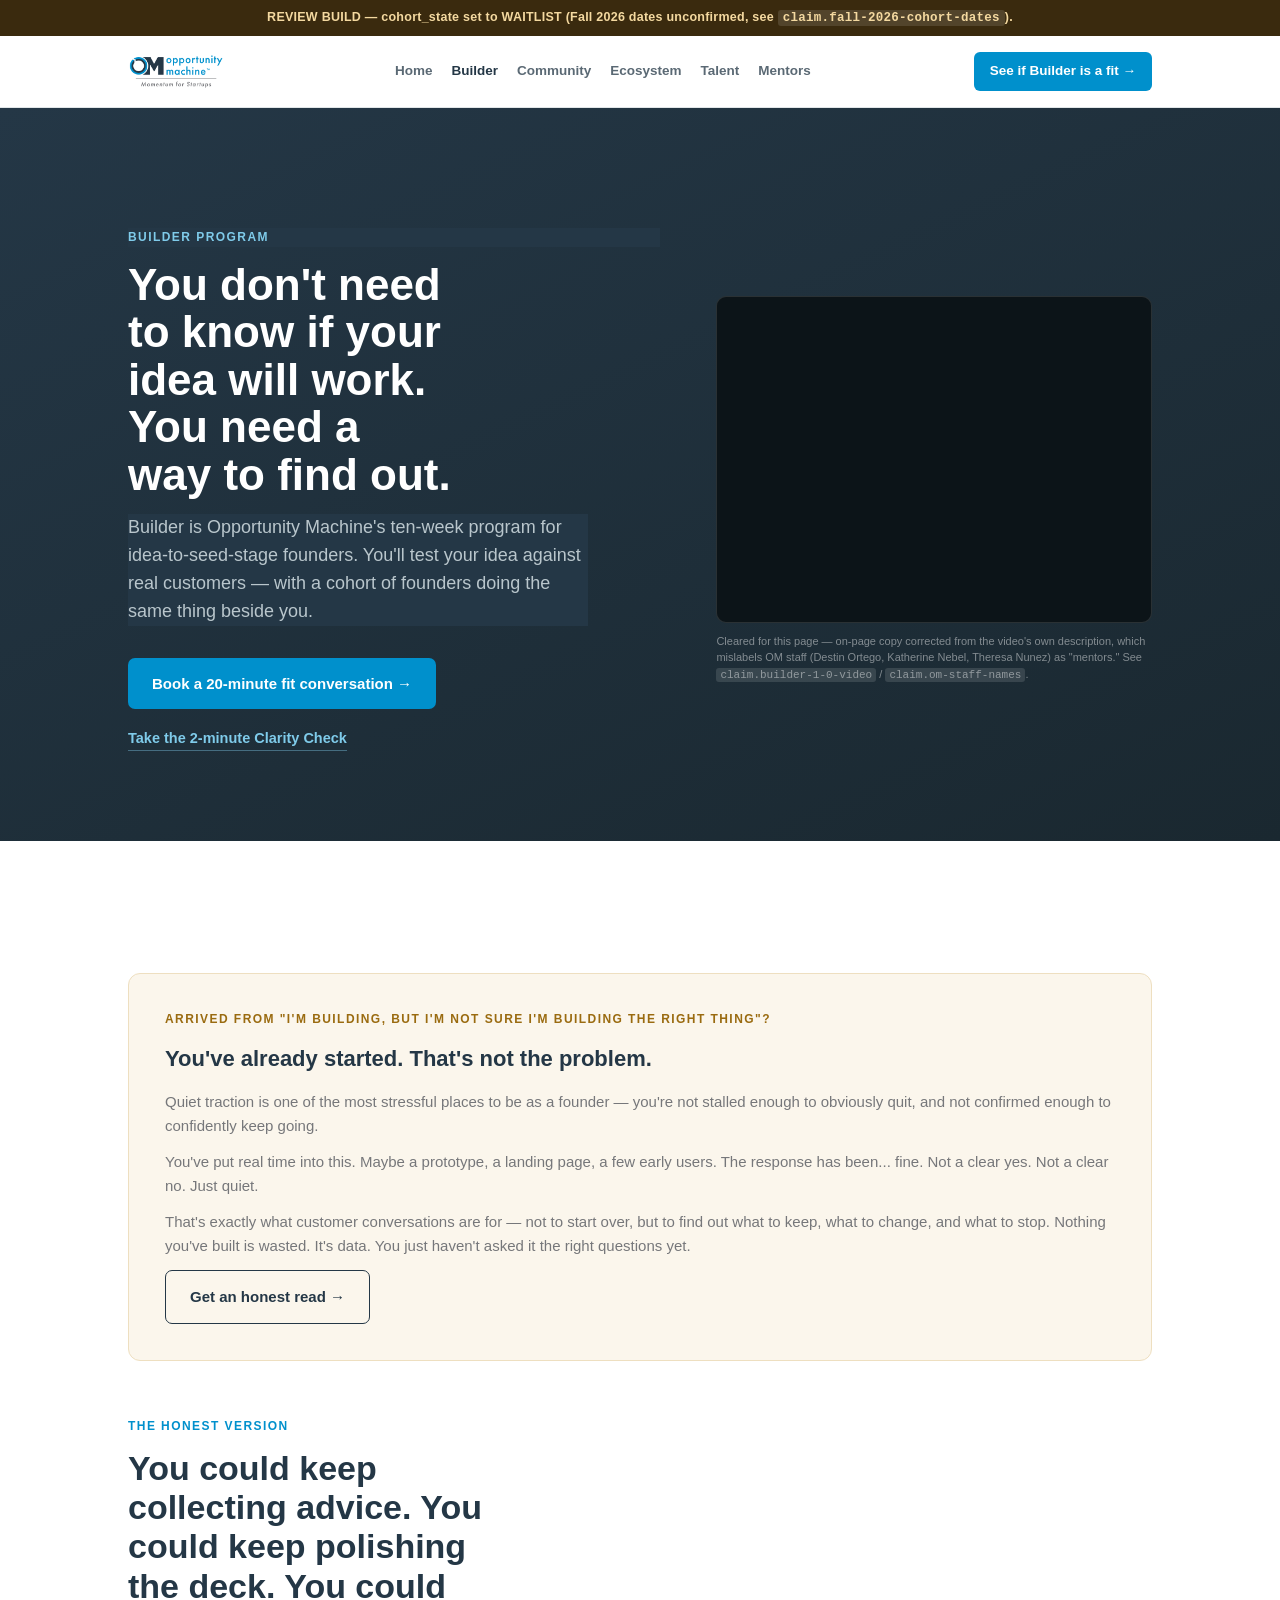
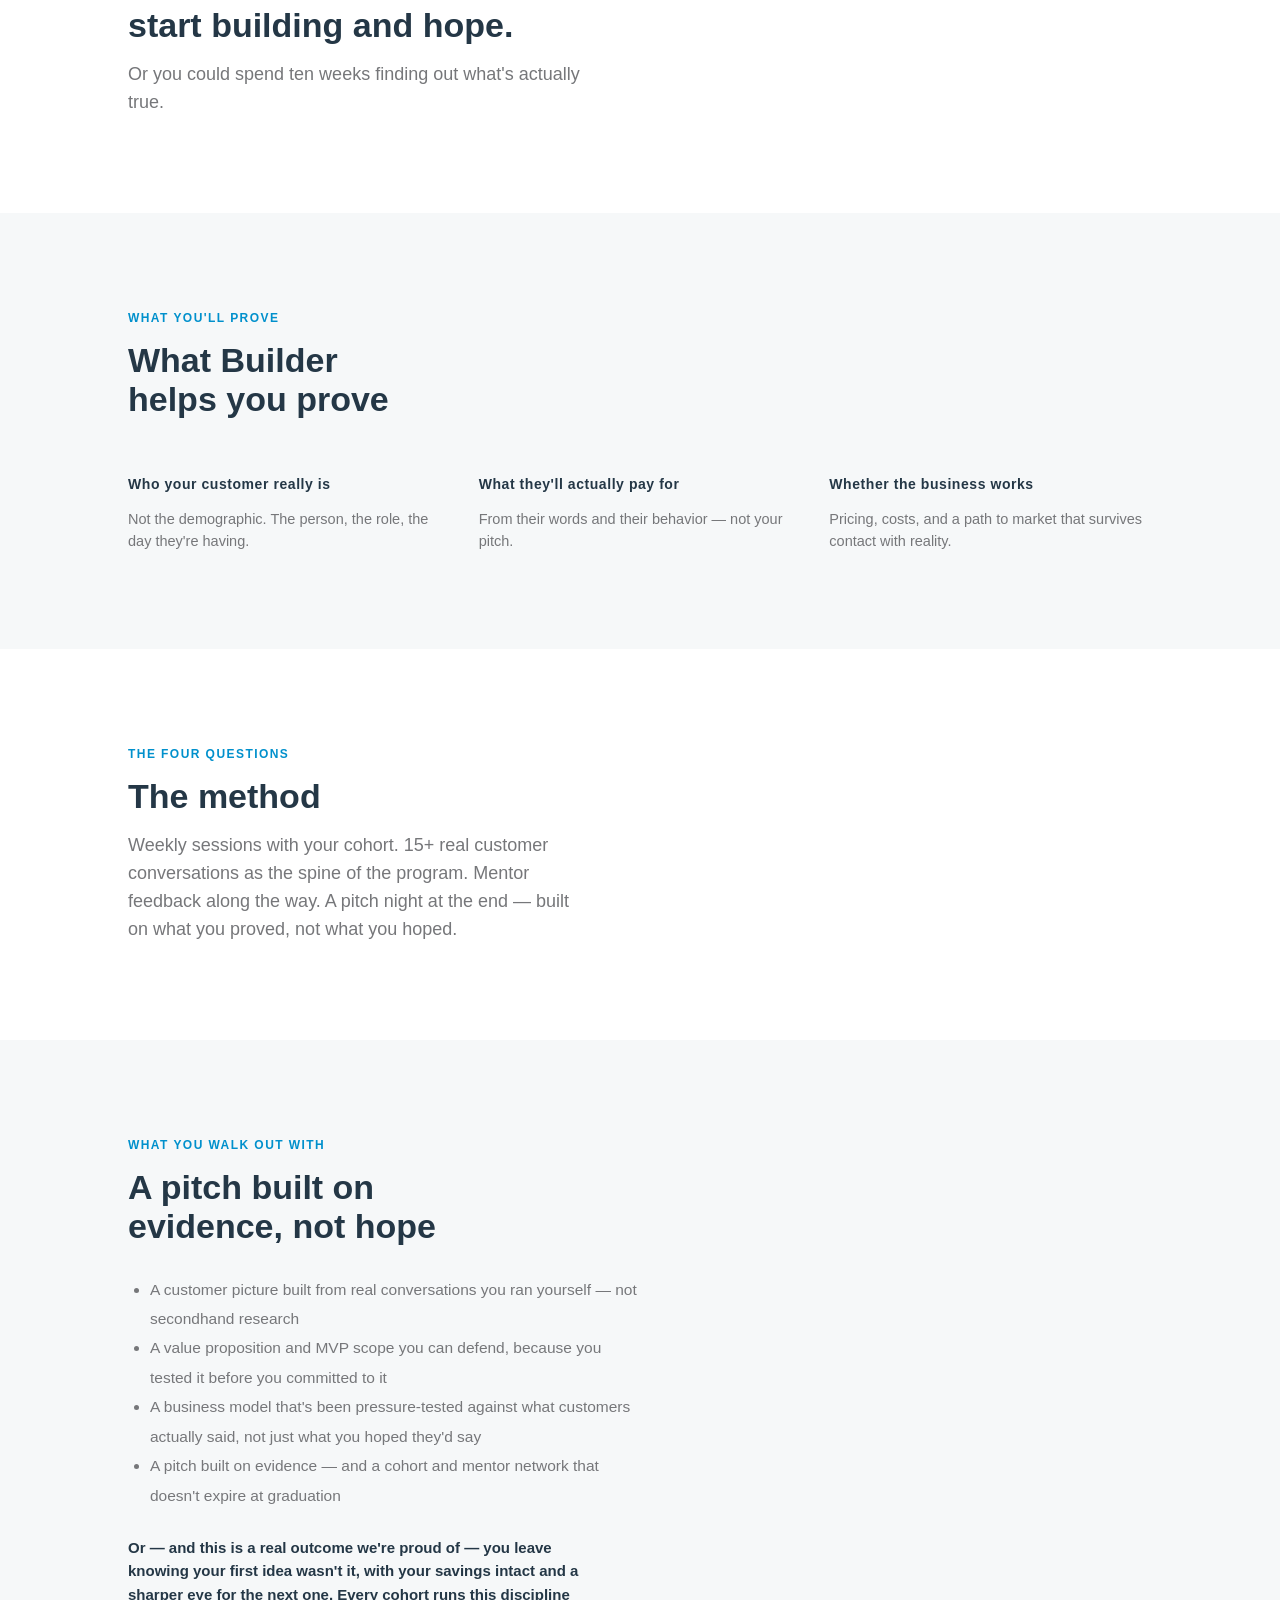
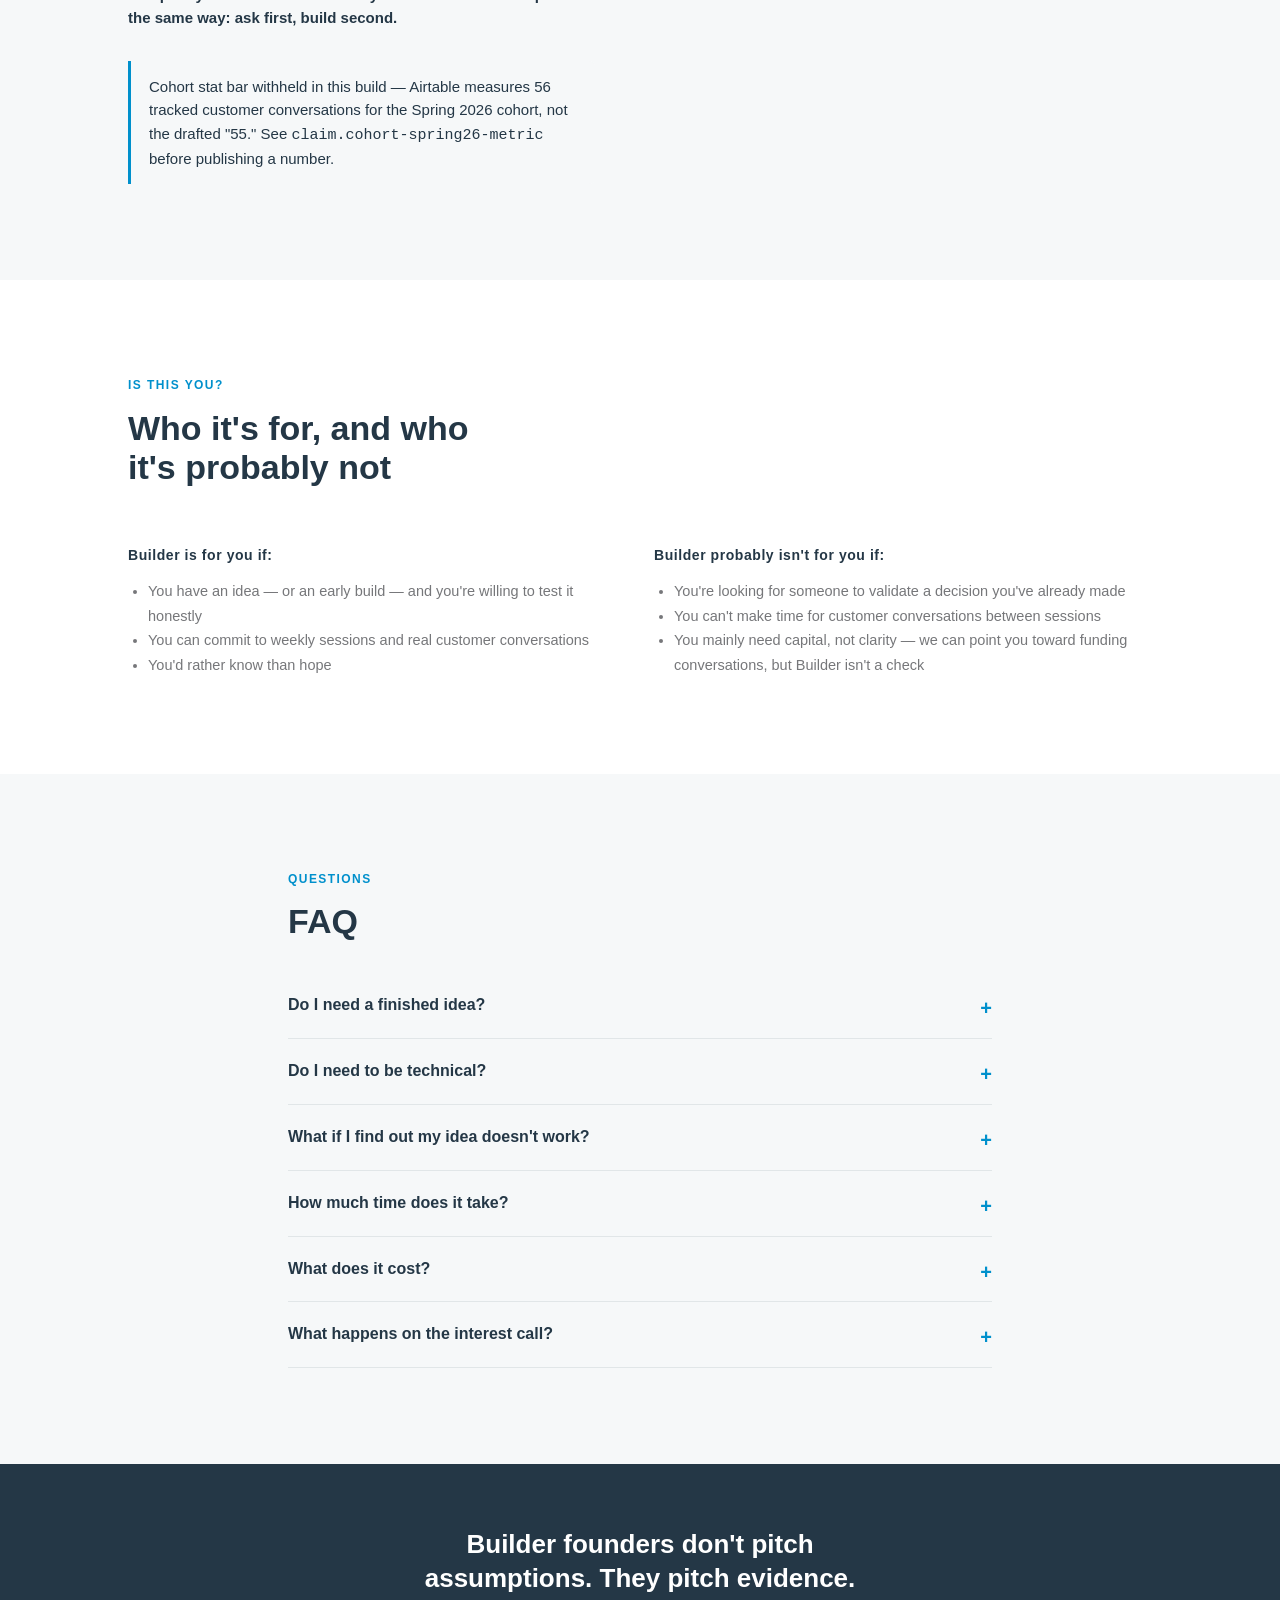
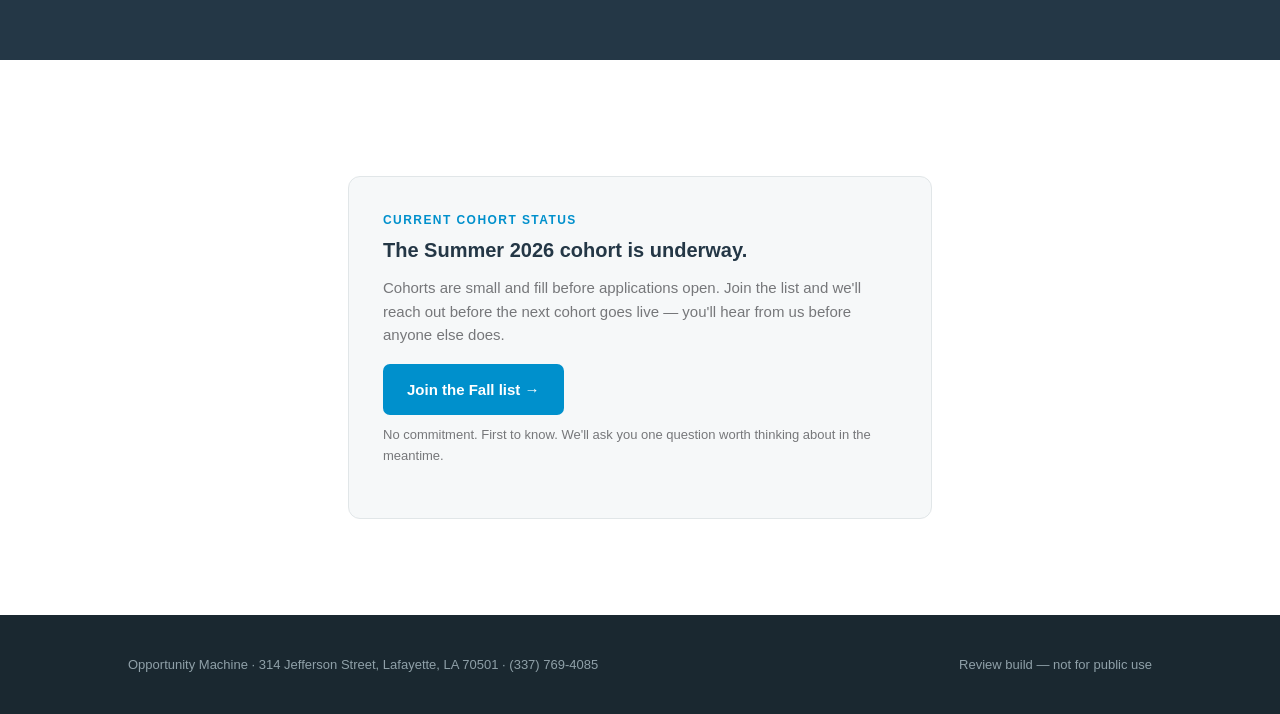
==== commit 557774ec: "Use real OM logo in nav instead of text wordmark" ====
--- a/builder.html
+++ b/builder.html
@@ -12,7 +12,7 @@
 
 <nav class="site-nav">
   <div class="wrap">
-    <div class="wordmark">Opportunity <b>Machine</b></div>
+    <div class="wordmark-logo" role="img" aria-label="Opportunity Machine"></div>
     <div class="nav-links">
       <a href="index.html">Home</a>
       <a href="builder.html" class="current">Builder</a>
--- a/styles.css
+++ b/styles.css
@@ -40,6 +40,11 @@
 .site-nav .wrap{display:flex;align-items:center;justify-content:space-between;padding:16px 28px;max-width:1080px;}
 .wordmark{font-weight:700;font-size:16px;letter-spacing:.02em;color:var(--navy);}
 .wordmark b{color:var(--blue);}
+.wordmark-logo{
+  display:block;height:38px;width:104px;
+  background-image:url("[data-uri]");
+  background-size:contain;background-repeat:no-repeat;background-position:left center;
+}
 .nav-links{display:flex;gap:19px;font-size:13.5px;font-weight:600;color:var(--navy);white-space:nowrap;}
 .site-nav .wrap{gap:18px;}
 .nav-links a{opacity:.75;transition:opacity .15s;}
